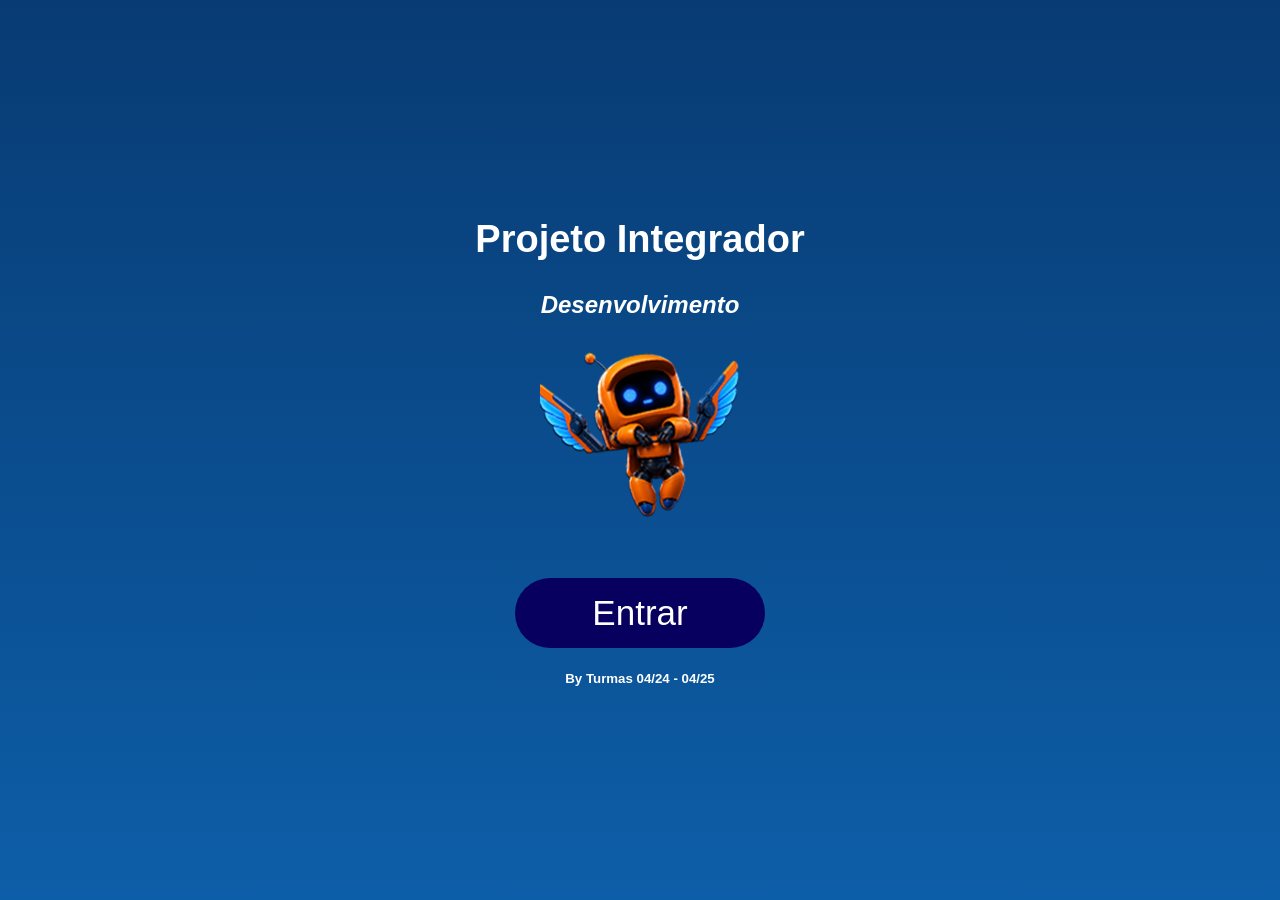
==== front-end/cadastro/index.html @ 518fde52 "atualizacao cadastro" ====
<!DOCTYPE html>
<html lang="pt-br">

<head>
    <meta charset="UTF-8">
    <meta name="viewport" content="width=device-width, initial-scale=1.0">
    <title>Projeto Integrador</title>
    <link rel="stylesheet" href="Style.css">
    <link rel="stylesheet" href="bootstrap/css/bootstrap.min.css">
</head>

<body>

    <div class="container">

        <h1>Projeto Integrador</h1>
        <h2>Desenvolvimento</h2>

        <img id="robo" alt="robo" src="img/mascotinhomenor.png">

        <a href="tipousuario.html" class="btn-entrar">
            Entrar
        </a>

        <h5>By Turmas 04/24 - 04/25</h5>

    </div>
    <script src="script.js"></script>
    <script src="https://cdn.jsdelivr.net/npm/@popperjs/core@2.11.8/dist/umd/popper.min.js"></script>
    <script src="https://cdn.jsdelivr.net/npm/bootstrap@5.3.8/dist/js/bootstrap.min.js"></script>
</body>

</html>
---- front-end/cadastro/Style.css ----
@charset "UTF-8";

body {
	margin:0;
	min-height:100vh;

	display:flex;
	justify-content:center;
	align-items:center;

	background: linear-gradient(#083b73, #0d5ea8);

	font-family:'Orbitron', sans-serif;
}

.container {
	text-align: center;
	color: white;
}

h1 {
	font-size: 50px;
}

h2 {
	font-style: italic;
}

.robo{
	width: 80px;
	height: auto;
}

.btn-entrar{
	width:250px;
	height:70px;

	display:flex;
	justify-content:center;
	align-items:center;

	margin-top:40px;

	border-radius:40px;

	background:#07005e;

	color:white;

	font-size:35px;

	text-decoration:none;
}


body{
	margin:0;
	padding:0;

	min-height:100vh;

	display:flex;
	justify-content:center;
	align-items:center;

	background: linear-gradient(#083b73, #0d5ea8);

	font-family: 'Orbitron', sans-serif;

	overflow:hidden;
}

.container{
	width:90%;
	max-width:400px;

	display:flex;
	flex-direction:column;
	align-items:center;

	text-align:center;

	color:white;
}

.robo{
	width:100px;

	margin-bottom:20px;

	animation: flutuar 3s ease-in-out infinite;
}

h1{
	font-family:'Orbitron', sans-serif;

	font-size:38px;

	margin-bottom:10px;
}

p{
	font-size:15px;

	line-height:1.5;

	margin-bottom:35px;
}

.btn{
	width:100%;

	padding: 15px;

	margin-bottom:10px;

	border:none;
	border-radius:40px;

	background:#c9692c;

	color:white;

	font-size:20px;

	cursor:pointer;

	transition:0.3s;
}
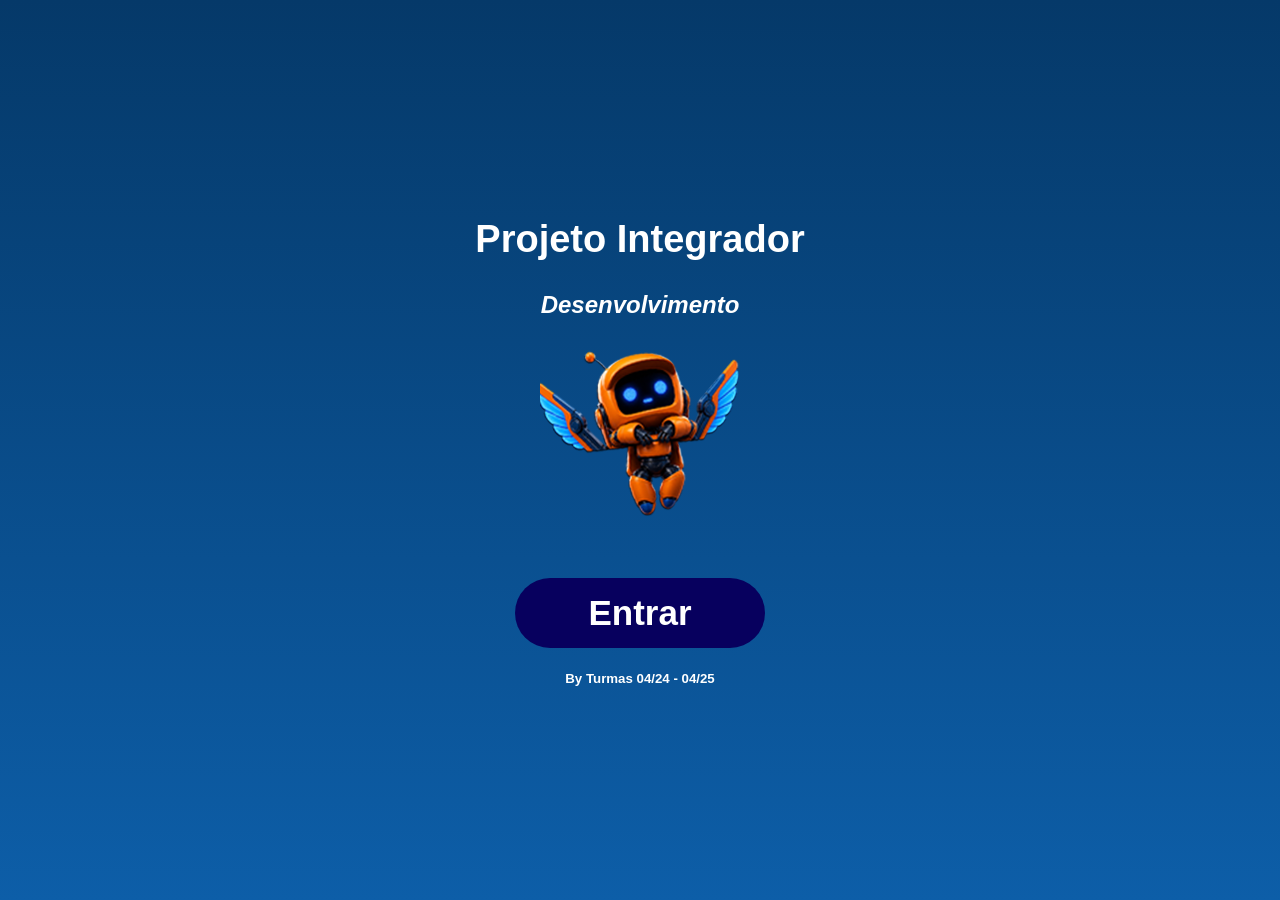
==== commit 231efde3: "atualizacao cadastro" ====
--- a/front-end/cadastro/index.html
+++ b/front-end/cadastro/index.html
@@ -6,7 +6,12 @@
     <meta name="viewport" content="width=device-width, initial-scale=1.0">
     <title>Projeto Integrador</title>
     <link rel="stylesheet" href="Style.css">
-    <link rel="stylesheet" href="bootstrap/css/bootstrap.min.css">
+    <link rel="preconnect" href="https://fonts.googleapis.com">
+    <link rel="preconnect" href="https://fonts.gstatic.com" crossorigin>
+    <link
+        href="https://fonts.googleapis.com/css2?family=Inter:ital,opsz,wght@0,14..32,100..900;1,14..32,100..900&display=swap"
+        rel="stylesheet">
+
 </head>
 
 <body>
@@ -26,8 +31,6 @@
 
     </div>
     <script src="script.js"></script>
-    <script src="https://cdn.jsdelivr.net/npm/@popperjs/core@2.11.8/dist/umd/popper.min.js"></script>
-    <script src="https://cdn.jsdelivr.net/npm/bootstrap@5.3.8/dist/js/bootstrap.min.js"></script>
 </body>
 
 </html>
--- a/front-end/cadastro/Style.css
+++ b/front-end/cadastro/Style.css
@@ -8,10 +8,12 @@
 	justify-content:center;
 	align-items:center;
 
-	background: linear-gradient(#083b73, #0d5ea8);
+	background: linear-gradient(#053969, #0d5ea8);
 
-	font-family:'Orbitron', sans-serif;
+	font-family:'Inter', sans-serif;
+	font-weight: bold;
 }
+
 
 .container {
 	text-align: center;
@@ -63,7 +65,7 @@
 	justify-content:center;
 	align-items:center;
 
-	background: linear-gradient(#083b73, #0d5ea8);
+	background: linear-gradient(#053969, #0d5ea8);
 
 	font-family: 'Orbitron', sans-serif;
 
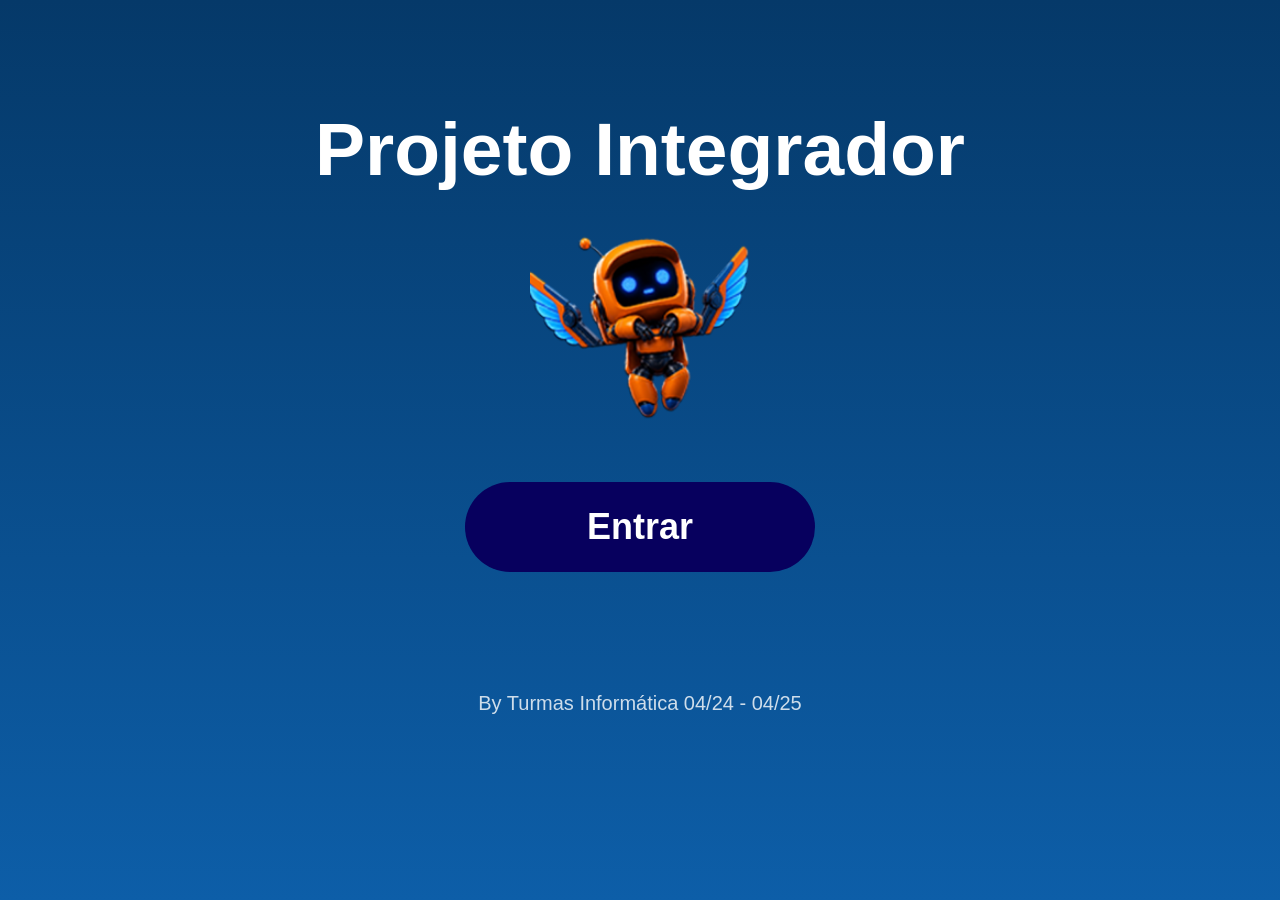
==== commit a6607b2c: "atualizacao cadastro" ====
--- a/front-end/cadastro/index.html
+++ b/front-end/cadastro/index.html
@@ -19,7 +19,6 @@
     <div class="container">
 
         <h1>Projeto Integrador</h1>
-        <h2>Desenvolvimento</h2>
 
         <img id="robo" alt="robo" src="img/mascotinhomenor.png">
 
@@ -27,7 +26,9 @@
             Entrar
         </a>
 
-        <h5>By Turmas 04/24 - 04/25</h5>
+        <h5>By Turmas Informática 04/24 - 04/25</h5>
+
+    </div>
 
     </div>
     <script src="script.js"></script>
--- a/front-end/cadastro/Style.css
+++ b/front-end/cadastro/Style.css
@@ -1,132 +1,175 @@
 @charset "UTF-8";
 
 body {
-	margin:0;
-	min-height:100vh;
+	margin: 0;
+	padding: 0;
 
-	display:flex;
-	justify-content:center;
-	align-items:center;
+	min-height: 100vh;
+
+	display: flex;
+	justify-content: center;
+	align-items: center;
 
 	background: linear-gradient(#053969, #0d5ea8);
 
-	font-family:'Inter', sans-serif;
-	font-weight: bold;
+	font-family:'Poppins', sans-serif;
+
+	overflow: hidden;
 }
 
+.container {
+	width: 90%;
+	max-width: 900px;
 
-.container {
+	display: flex;
+	flex-direction: column;
+	align-items: center;
 	text-align: center;
+
 	color: white;
 }
 
+/* TITULO */
 h1 {
-	font-size: 50px;
+	font-size: clamp(35px, 6vw, 75px);
+
+	margin: 0;
+	margin-top: -80px;
+	margin-bottom: 30px;
 }
 
-h2 {
-	font-style: italic;
+/* ROBO */
+#robo {
+	width: clamp(120px, 20vw, 220px);
+	height: auto;
+
+	margin-bottom: 40px;
 }
 
-.robo{
-	width: 80px;
-	height: auto;
+/* BOTAO */
+.btn-entrar {
+	width: 100%;
+	max-width: 350px;
+
+	height: clamp(60px, 8vw, 90px);
+
+	display: flex;
+	justify-content: center;
+	align-items: center;
+
+	border: none;
+	border-radius: 50px;
+
+	background: #07005e;
+
+	color: white;
+
+	font-size: clamp(20px, 3vw, 36px);
+	font-weight: bold;
+
+	text-decoration: none;
+
+	cursor: pointer;
+
+	transition: 0.3s;
 }
 
-.btn-entrar{
-	width:250px;
-	height:70px;
-
-	display:flex;
-	justify-content:center;
-	align-items:center;
-
-	margin-top:40px;
-
-	border-radius:40px;
-
-	background:#07005e;
-
-	color:white;
-
-	font-size:35px;
-
-	text-decoration:none;
+.btn-entrar:hover {
+	transform: scale(1.05);
 }
 
+/* TEXTO FINAL */
+h5 {
+	font-size: clamp(14px, 2vw, 20px);
 
-body{
-	margin:0;
-	padding:0;
+	font-weight: 500;
 
-	min-height:100vh;
+	margin-top: 120px;
+	margin-bottom: 0;
 
-	display:flex;
-	justify-content:center;
-	align-items:center;
-
-	background: linear-gradient(#053969, #0d5ea8);
-
-	font-family: 'Orbitron', sans-serif;
-
-	overflow:hidden;
+	opacity: 0.8;
 }
 
-.container{
-	width:90%;
-	max-width:400px;
+/* TELA BEM-VINDO */
 
-	display:flex;
-	flex-direction:column;
-	align-items:center;
+.tela-bemvindo h1 {
+	margin-top: 10px;
+	margin-bottom: 20px;
+}
 
-	text-align:center;
+.tela-bemvindo p{
+	max-width:600px;
 
+	font-size:clamp(16px, 2vw, 22px);
+	font-weight:300;
+
+	line-height:1.8;
+	letter-spacing:0.5px;
+
+	color:rgba(255,255,255,0.9);
+
+	margin-bottom:40px;
+}
+
+.tela-bemvindo p strong{
+	font-weight:700;
 	color:white;
 }
 
-.robo{
-	width:100px;
+.btn {
+	width: 100%;
+	max-width: 350px;
 
-	margin-bottom:20px;
+	height: clamp(60px, 8vw, 90px);
 
-	animation: flutuar 3s ease-in-out infinite;
+	display: flex;
+	align-items: center;
+	justify-content: center;
+
+	margin-top: 20px;
+
+	border: none;
+	border-radius: 50px;
+
+	background: #c9692c;
+
+	color: white;
+
+	font-size: clamp(20px, 3vw, 32px);
+	font-weight: bold;
+
+	cursor: pointer;
+
+	transition: 0.3s;
 }
 
-h1{
-	font-family:'Orbitron', sans-serif;
-
-	font-size:38px;
-
-	margin-bottom:10px;
+.btn:hover {
+	transform: scale(1.05);
 }
 
-p{
-	font-size:15px;
-
-	line-height:1.5;
-
-	margin-bottom:35px;
+.visitante {
+	background: #c9692c;
 }
 
-.btn{
-	width:100%;
+/* CELULAR */
+@media (max-width:768px) {
 
-	padding: 15px;
+	h1 {
+		margin-top: -20px;
+		font-size: 42px;
+	}
 
-	margin-bottom:10px;
+	#robo {
+		width: 140px;
+	}
 
-	border:none;
-	border-radius:40px;
+	.btn-entrar {
+		height: 70px;
+		font-size: 24px;
+	}
 
-	background:#c9692c;
-
-	color:white;
-
-	font-size:20px;
-
-	cursor:pointer;
-
-	transition:0.3s;
-}
-
+	h5 {
+		margin-top: 80px;
+		font-size: 14px;
+	}
+}
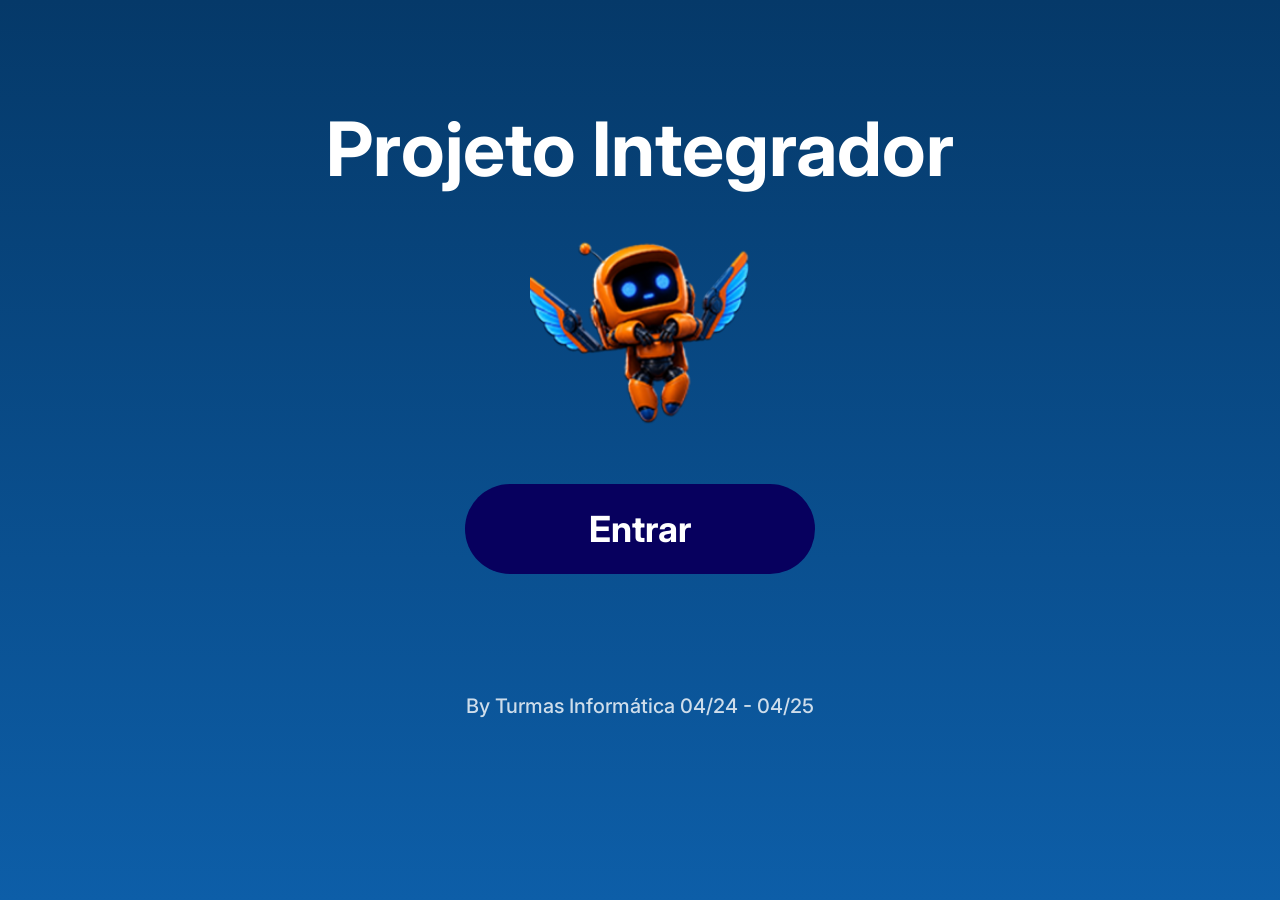
==== commit 979fd57c: "atualizacao cadastro" ====
--- a/front-end/cadastro/index.html
+++ b/front-end/cadastro/index.html
@@ -30,7 +30,6 @@
 
     </div>
 
-    </div>
     <script src="script.js"></script>
 </body>
 
--- a/front-end/cadastro/Style.css
+++ b/front-end/cadastro/Style.css
@@ -12,7 +12,7 @@
 
 	background: linear-gradient(#053969, #0d5ea8);
 
-	font-family:'Poppins', sans-serif;
+	font-family: 'Inter', sans-serif;
 
 	overflow: hidden;
 }
@@ -97,23 +97,23 @@
 	margin-bottom: 20px;
 }
 
-.tela-bemvindo p{
-	max-width:600px;
-
-	font-size:clamp(16px, 2vw, 22px);
-	font-weight:300;
-
-	line-height:1.8;
-	letter-spacing:0.5px;
-
-	color:rgba(255,255,255,0.9);
-
-	margin-bottom:40px;
-}
-
-.tela-bemvindo p strong{
-	font-weight:700;
-	color:white;
+.tela-bemvindo p {
+	max-width: 600px;
+
+	font-size: clamp(16px, 2vw, 22px);
+	font-weight: 300;
+
+	line-height: 1.8;
+	letter-spacing: 0.5px;
+
+	color: rgba(255, 255, 255, 0.9);
+
+	margin-bottom: 40px;
+}
+
+.tela-bemvindo p strong {
+	font-weight: 700;
+	color: white;
 }
 
 .btn {
@@ -125,13 +125,14 @@
 	display: flex;
 	align-items: center;
 	justify-content: center;
+	text-decoration:none;
 
 	margin-top: 20px;
 
 	border: none;
 	border-radius: 50px;
 
-	background: #c9692c;
+	background: #07005e;
 
 	color: white;
 
@@ -148,8 +149,145 @@
 }
 
 .visitante {
-	background: #c9692c;
-}
+	background: #07005e;
+}
+
+/* ===== TELA CADASTRO ===== */
+
+.tela-cadastro h1 {
+	margin-top: 10px;
+	margin-bottom: 20px;
+}
+
+.tela-cadastro p {
+	max-width: 600px;
+
+	font-size: clamp(16px, 2vw, 22px);
+	font-weight: 300;
+
+	line-height: 1.8;
+	letter-spacing: 0.5px;
+
+	color: rgba(255, 255, 255, 0.9);
+
+	margin-bottom: 35px;
+}
+
+.tela-cadastro p strong {
+	font-weight: 700;
+	color: white;
+}
+
+/* INPUTS */
+
+input,
+select {
+	width: 100%;
+	max-width: 400px;
+
+	height: 60px;
+
+	padding: 0 20px;
+	margin-bottom: 20px;
+
+	box-sizing: border-box;
+
+	border: none;
+	border-radius: 20px;
+
+	background: rgba(255, 255, 255, 0.15);
+
+	color: white;
+
+	font-size: 18px;
+	font-family: 'Inter', sans-serif;
+
+	outline: none;
+
+	backdrop-filter: blur(10px);
+}
+
+/* Placeholder */
+input::placeholder {
+	color: rgba(255, 255, 255, 0.7);
+}
+
+/* Select */
+select {
+	cursor: pointer;
+}
+
+option {
+	color: black;
+}
+/*tela visitante*/
+.tela-cadastro h1 {
+	margin-top: 10px;
+	margin-bottom: 20px;
+}
+
+.tela-cadastro p {
+	max-width: 600px;
+
+	font-size: clamp(16px, 2vw, 22px);
+	font-weight: 300;
+
+	line-height: 1.8;
+	letter-spacing: 0.5px;
+
+	color: rgba(255, 255, 255, 0.9);
+
+	margin-bottom: 35px;
+}
+
+.tela-cadastro p strong {
+	font-weight: 700;
+	color: white;
+}
+
+/* INPUTS */
+
+input,
+select {
+	width: 100%;
+	max-width: 400px;
+
+	height: 60px;
+
+	padding: 0 20px;
+	margin-bottom: 20px;
+
+	box-sizing: border-box;
+
+	border: none;
+	border-radius: 20px;
+
+	background: rgba(255, 255, 255, 0.15);
+
+	color: white;
+
+	font-size: 18px;
+	font-family: 'Inter', sans-serif;
+
+	outline: none;
+
+	backdrop-filter: blur(10px);
+}
+
+/* Placeholder */
+input::placeholder {
+	color: rgba(255, 255, 255, 0.7);
+}
+
+/* Select */
+select {
+	cursor: pointer;
+}
+
+option {
+	color: black;
+}
+
 
 /* CELULAR */
 @media (max-width:768px) {
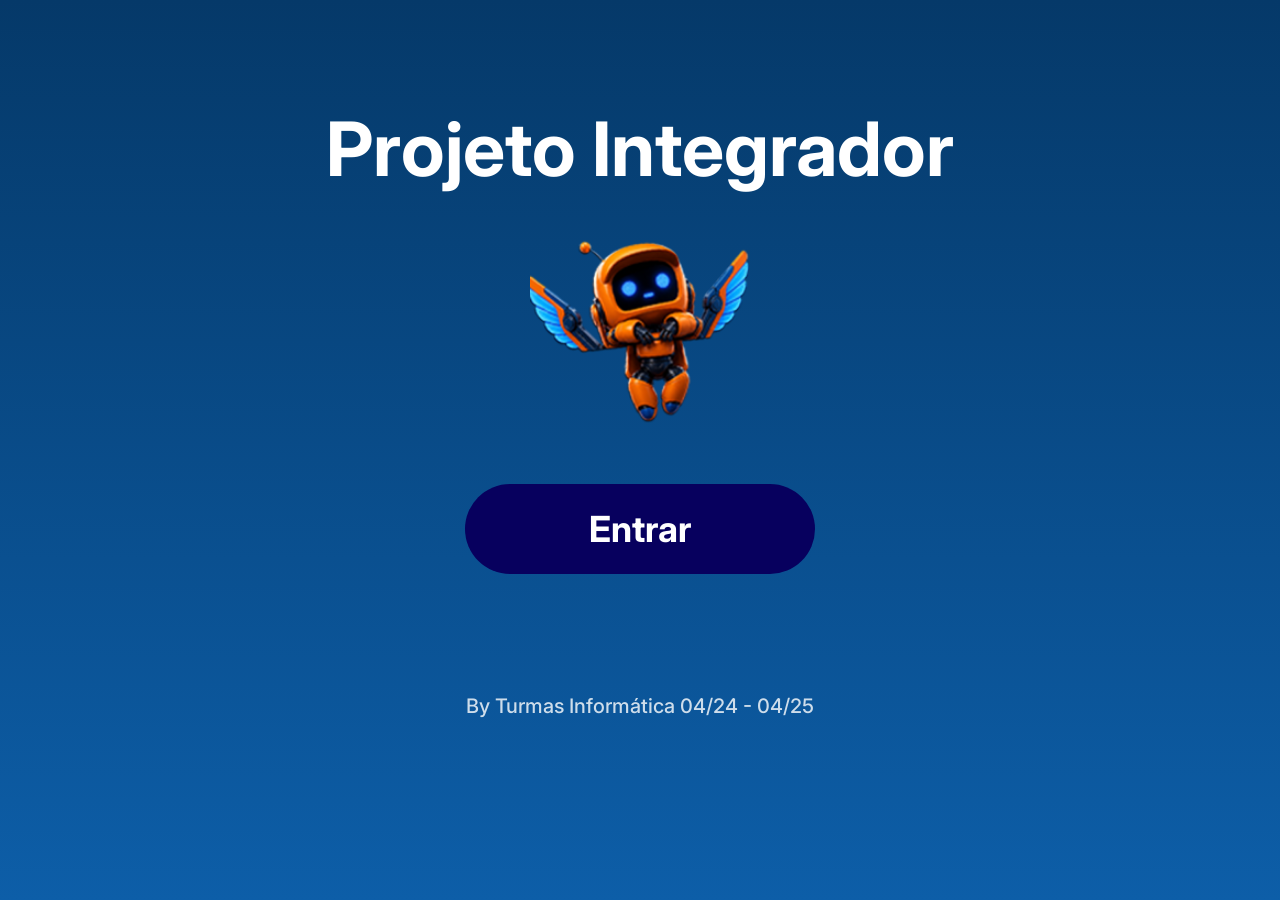
==== commit 934ef154: "atualizacoes cadastro" ====
--- a/front-end/cadastro/index.html
+++ b/front-end/cadastro/index.html
@@ -11,6 +11,7 @@
     <link
         href="https://fonts.googleapis.com/css2?family=Inter:ital,opsz,wght@0,14..32,100..900;1,14..32,100..900&display=swap"
         rel="stylesheet">
+    <link rel="icon" type="image/png" href="img/mascotinhomenor.png">
 
 </head>
 
--- a/front-end/cadastro/Style.css
+++ b/front-end/cadastro/Style.css
@@ -1,313 +1,321 @@
 @charset "UTF-8";
+ 
+body {
+    margin: 0;
+    padding: 0;
+ 
+    min-height: 100vh;
+ 
+    display: flex;
+    justify-content: center;
+    align-items: center;
+ 
+    background: linear-gradient(#053969, #0d5ea8);
+ 
+    font-family: 'Inter', sans-serif;
+ 
+    overflow: hidden;
+}
+ 
+.container {
+    width: 90%;
+    max-width: 900px;
+ 
+    display: flex;
+    flex-direction: column;
+    align-items: center;
+    text-align: center;
+ 
+    color: white;
+}
+ 
+form {
+    width: 100%;
 
-body {
-	margin: 0;
-	padding: 0;
-
-	min-height: 100vh;
-
-	display: flex;
-	justify-content: center;
-	align-items: center;
-
-	background: linear-gradient(#053969, #0d5ea8);
-
-	font-family: 'Inter', sans-serif;
-
-	overflow: hidden;
-}
-
-.container {
-	width: 90%;
-	max-width: 900px;
-
-	display: flex;
-	flex-direction: column;
-	align-items: center;
-	text-align: center;
-
-	color: white;
-}
-
+    display: flex;
+    flex-direction: column;
+    align-items: center;
+}
+ 
 /* TITULO */
 h1 {
-	font-size: clamp(35px, 6vw, 75px);
-
-	margin: 0;
-	margin-top: -80px;
-	margin-bottom: 30px;
-}
-
+    font-size: clamp(35px, 6vw, 75px);
+ 
+    margin: 0;
+    margin-top: -80px;
+    margin-bottom: 30px;
+}
+ 
 /* ROBO */
 #robo {
-	width: clamp(120px, 20vw, 220px);
-	height: auto;
-
-	margin-bottom: 40px;
-}
-
+    width: clamp(120px, 20vw, 220px);
+    height: auto;
+ 
+    margin-bottom: 40px;
+}
+ 
 /* BOTAO */
 .btn-entrar {
-	width: 100%;
-	max-width: 350px;
-
-	height: clamp(60px, 8vw, 90px);
-
-	display: flex;
-	justify-content: center;
-	align-items: center;
-
-	border: none;
-	border-radius: 50px;
-
-	background: #07005e;
-
-	color: white;
-
-	font-size: clamp(20px, 3vw, 36px);
-	font-weight: bold;
-
-	text-decoration: none;
-
-	cursor: pointer;
-
-	transition: 0.3s;
-}
-
+    width: 100%;
+    max-width: 350px;
+ 
+    height: clamp(60px, 8vw, 90px);
+ 
+    display: flex;
+    justify-content: center;
+    align-items: center;
+ 
+    border: none;
+    border-radius: 50px;
+ 
+    background: #07005e;
+ 
+    color: white;
+ 
+    font-size: clamp(20px, 3vw, 36px);
+    font-weight: bold;
+ 
+    text-decoration: none;
+ 
+    cursor: pointer;
+ 
+    transition: 0.3s;
+}
+ 
 .btn-entrar:hover {
-	transform: scale(1.05);
-}
-
+    transform: scale(1.05);
+}
+ 
 /* TEXTO FINAL */
 h5 {
-	font-size: clamp(14px, 2vw, 20px);
-
-	font-weight: 500;
-
-	margin-top: 120px;
-	margin-bottom: 0;
-
-	opacity: 0.8;
-}
-
+    font-size: clamp(14px, 2vw, 20px);
+ 
+    font-weight: 500;
+ 
+    margin-top: 120px;
+    margin-bottom: 0;
+ 
+    opacity: 0.8;
+}
+ 
 /* TELA BEM-VINDO */
-
+ 
 .tela-bemvindo h1 {
-	margin-top: 10px;
-	margin-bottom: 20px;
-}
-
+    margin-top: 10px;
+    margin-bottom: 20px;
+}
+ 
 .tela-bemvindo p {
-	max-width: 600px;
-
-	font-size: clamp(16px, 2vw, 22px);
-	font-weight: 300;
-
-	line-height: 1.8;
-	letter-spacing: 0.5px;
-
-	color: rgba(255, 255, 255, 0.9);
-
-	margin-bottom: 40px;
-}
-
+    max-width: 600px;
+ 
+    font-size: clamp(16px, 2vw, 22px);
+    font-weight: 300;
+ 
+    line-height: 1.8;
+    letter-spacing: 0.5px;
+ 
+    color: rgba(255, 255, 255, 0.9);
+ 
+    margin-bottom: 40px;
+}
+ 
 .tela-bemvindo p strong {
-	font-weight: 700;
-	color: white;
-}
-
+    font-weight: 700;
+    color: white;
+}
+ 
 .btn {
-	width: 100%;
-	max-width: 350px;
-
-	height: clamp(60px, 8vw, 90px);
-
-	display: flex;
-	align-items: center;
-	justify-content: center;
-	text-decoration:none;
-
-	margin-top: 20px;
-
-	border: none;
-	border-radius: 50px;
-
-	background: #07005e;
-
-	color: white;
-
-	font-size: clamp(20px, 3vw, 32px);
-	font-weight: bold;
-
-	cursor: pointer;
-
-	transition: 0.3s;
-}
-
+    width: 100%;
+    max-width: 350px;
+ 
+    height: clamp(60px, 8vw, 90px);
+ 
+    display: flex;
+    align-items: center;
+    justify-content: center;
+    text-decoration:none;
+ 
+    margin-top: 20px;
+ 
+    border: none;
+    border-radius: 50px;
+ 
+    background: #07005e;
+ 
+    color: white;
+ 
+    font-size: clamp(20px, 3vw, 32px);
+    font-weight: bold;
+ 
+    cursor: pointer;
+ 
+    transition: 0.3s;
+}
+ 
 .btn:hover {
-	transform: scale(1.05);
-}
-
+    transform: scale(1.05);
+}
+ 
 .visitante {
-	background: #07005e;
-}
-
+    background: #07005e;
+}
+ 
 /* ===== TELA CADASTRO ===== */
-
+ 
 .tela-cadastro h1 {
-	margin-top: 10px;
-	margin-bottom: 20px;
-}
-
+    margin-top: 10px;
+    margin-bottom: 20px;
+}
+ 
 .tela-cadastro p {
-	max-width: 600px;
-
-	font-size: clamp(16px, 2vw, 22px);
-	font-weight: 300;
-
-	line-height: 1.8;
-	letter-spacing: 0.5px;
-
-	color: rgba(255, 255, 255, 0.9);
-
-	margin-bottom: 35px;
-}
-
+    max-width: 600px;
+ 
+    font-size: clamp(16px, 2vw, 22px);
+    font-weight: 300;
+ 
+    line-height: 1.8;
+    letter-spacing: 0.5px;
+ 
+    color: rgba(255, 255, 255, 0.9);
+ 
+    margin-bottom: 35px;
+}
+ 
 .tela-cadastro p strong {
-	font-weight: 700;
-	color: white;
-}
-
+    font-weight: 700;
+    color: white;
+}
+ 
 /* INPUTS */
-
+ 
 input,
 select {
-	width: 100%;
-	max-width: 400px;
-
-	height: 60px;
-
-	padding: 0 20px;
-	margin-bottom: 20px;
-
-	box-sizing: border-box;
-
-	border: none;
-	border-radius: 20px;
-
-	background: rgba(255, 255, 255, 0.15);
-
-	color: white;
-
-	font-size: 18px;
-	font-family: 'Inter', sans-serif;
-
-	outline: none;
-
-	backdrop-filter: blur(10px);
-}
-
+    width: 100%;
+    max-width: 400px;
+ 
+    height: 60px;
+ 
+    padding: 0 20px;
+    margin-bottom: 20px;
+ 
+    box-sizing: border-box;
+ 
+    border: none;
+    border-radius: 20px;
+ 
+    background: rgba(255, 255, 255, 0.15);
+ 
+    color: white;
+ 
+    font-size: 18px;
+    font-family: 'Inter', sans-serif;
+ 
+    outline: none;
+ 
+    backdrop-filter: blur(10px);
+}
 /* Placeholder */
 input::placeholder {
-	color: rgba(255, 255, 255, 0.7);
-}
-
+    color: rgba(255, 255, 255, 0.7);
+}
+ 
 /* Select */
 select {
-	cursor: pointer;
-}
-
+    cursor: pointer;
+}
+ 
 option {
-	color: black;
+    color: black;
 }
 /*tela visitante*/
 .tela-cadastro h1 {
-	margin-top: 10px;
-	margin-bottom: 20px;
-}
-
+    margin-top: 10px;
+    margin-bottom: 20px;
+}
+ 
 .tela-cadastro p {
-	max-width: 600px;
-
-	font-size: clamp(16px, 2vw, 22px);
-	font-weight: 300;
-
-	line-height: 1.8;
-	letter-spacing: 0.5px;
-
-	color: rgba(255, 255, 255, 0.9);
-
-	margin-bottom: 35px;
-}
-
+    max-width: 600px;
+ 
+    font-size: clamp(16px, 2vw, 22px);
+    font-weight: 300;
+ 
+    line-height: 1.8;
+    letter-spacing: 0.5px;
+ 
+    color: rgba(255, 255, 255, 0.9);
+ 
+    margin-bottom: 35px;
+}
+ 
 .tela-cadastro p strong {
-	font-weight: 700;
-	color: white;
-}
-
+    font-weight: 700;
+    color: white;
+}
+ 
 /* INPUTS */
-
+ 
 input,
 select {
-	width: 100%;
-	max-width: 400px;
-
-	height: 60px;
-
-	padding: 0 20px;
-	margin-bottom: 20px;
-
-	box-sizing: border-box;
-
-	border: none;
-	border-radius: 20px;
-
-	background: rgba(255, 255, 255, 0.15);
-
-	color: white;
-
-	font-size: 18px;
-	font-family: 'Inter', sans-serif;
-
-	outline: none;
-
-	backdrop-filter: blur(10px);
-}
-
+    width: 100%;
+    max-width: 400px;
+ 
+    height: 60px;
+ 
+    padding: 0 20px;
+    margin-bottom: 20px;
+ 
+    box-sizing: border-box;
+ 
+    border: none;
+    border-radius: 20px;
+ 
+    background: rgba(255, 255, 255, 0.15);
+ 
+    color: white;
+ 
+    font-size: 18px;
+    font-family: 'Inter', sans-serif;
+ 
+    outline: none;
+ 
+    backdrop-filter: blur(10px);
+}
+ 
 /* Placeholder */
 input::placeholder {
-	color: rgba(255, 255, 255, 0.7);
-}
-
+    color: rgba(255, 255, 255, 0.7);
+}
+ 
 /* Select */
 select {
-	cursor: pointer;
-}
-
+    cursor: pointer;
+}
+ 
 option {
-	color: black;
-}
-
-
+    color: black;
+}
+ 
+ 
 /* CELULAR */
 @media (max-width:768px) {
-
-	h1 {
-		margin-top: -20px;
-		font-size: 42px;
-	}
-
-	#robo {
-		width: 140px;
-	}
-
-	.btn-entrar {
-		height: 70px;
-		font-size: 24px;
-	}
-
-	h5 {
-		margin-top: 80px;
-		font-size: 14px;
-	}
-}+ 
+    h1 {
+        margin-top: -20px;
+        font-size: 42px;
+    }
+ 
+    #robo {
+        width: 140px;
+    }
+ 
+    .btn-entrar {
+        height: 70px;
+        font-size: 24px;
+    }
+ 
+    h5 {
+        margin-top: 80px;
+        font-size: 14px;
+    }
+}
+ 
